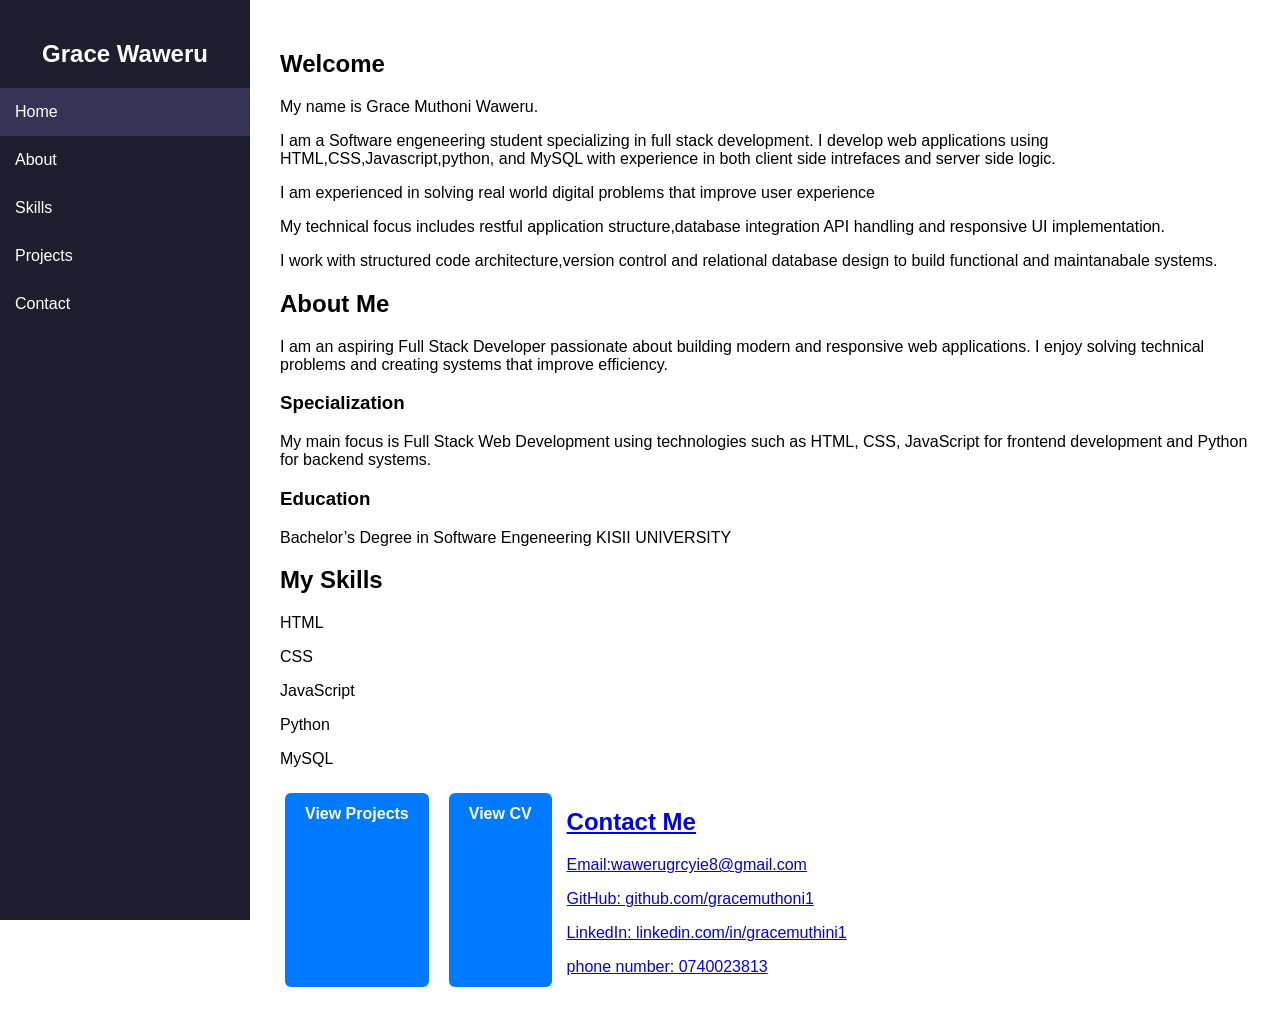
==== index.html @ 4daaf876 "Add files via upload" ====
<!DOCTYPE html>
<html lang="en">
<head>
    <meta charset="UTF-8">
    <title>Grace Waweru | Dashboard Portfolio</title>
    <link rel="stylesheet" href="style.css">
</head>
<body>

<div class="sidebar">
    <h2>Grace Waweru</h2>
    <a href="#home" class="active">Home</a>
    <a href="#about">About</a>
    <a href="#skills">Skills</a>
    <a href="#projects">Projects</a>
    <a href="#contact">Contact</a>
</div>

<div class="content">

    <section id="home" class="active">
        <h1>Welcome</h1>
        <p>My name is Grace Muthoni Waweru.</p>
		<p>I am a Software engeneering student  specializing in full stack development. 
		I develop web applications using HTML,CSS,Javascript,python, and MySQL with experience in both client side intrefaces and server side logic.
		<p>I am experienced in solving real world digital problems that improve user experience </p>
		<p> My technical focus includes restful application structure,database integration API handling and responsive UI implementation.</p>
		<p>I work with structured code architecture,version control and relational database design to build functional and maintanabale systems.</p>
    </section>
	<div id="home" class="section">
	<div id="about" class="section">

    <h2>About Me</h2>

    <p>
        I am an aspiring Full Stack Developer passionate about
        building modern and responsive web applications. I enjoy solving
        technical problems and creating systems that improve efficiency.
    </p>

    <h3>Specialization</h3>

    <p>
        My main focus is Full Stack Web Development using technologies such as
        HTML, CSS, JavaScript for frontend development and Python for backend
        systems.
    </p>

    <h3>Education</h3>

    <p>
        Bachelor’s Degree in Software Engeneering
        KISII UNIVERSITY
    </p>

</div>
<div id="skills" class="section">

    <h2>My Skills</h2>

    <div class="skill">
        <p>HTML</p>
        <div class="skill-bar">
            <div class="skill-level html"></div>
        </div>
    </div>

    <div class="skill">
        <p>CSS</p>
        <div class="skill-bar">
            <div class="skill-level css"></div>
        </div>
    </div>

    <div class="skill">
        <p>JavaScript</p>
        <div class="skill-bar">
            <div class="skill-level js"></div>
        </div>
    </div>

    <div class="skill">
        <p>Python</p>
        <div class="skill-bar">
            <div class="skill-level python"></div>
        </div>
    </div>

    <div class="skill">
        <p>MySQL</p>
        <div class="skill-bar">
            <div class="skill-level mysql"></div>
        </div>
    </div>

</div>
    <div class="buttons">
        <a href="#projects" class="btn">View Projects</a>
        <a href="cv.pdf.html" class="btn" download>View CV</a>
        <a href="div id="contact" class="section">
    <h2>Contact Me</h2>

    <p>Email:wawerugrcyie8@gmail.com</p>
    <p>GitHub: github.com/gracemuthoni1</p>
    <p>LinkedIn: linkedin.com/in/gracemuthini1</p>
	<p>phone number: 0740023813
</div> </a>
    </div>
</div>


    <section id="about">
        <h1>About Me</h1>
        <p>Brief background about yourself.</p>
    </section>

    <section id="skills">
        <h1>Skills</h1>
        <p>HTML, CSS, JavaScript, Python, MySQL</p>
    </section>

    <section id="projects">
        <h1>Projects</h1>
        <p>Project details here.</p>
    </section>

    <section id="contact">
        <h1>Contact</h1>
        <p>Email:wawerugracyie@gmail.com</p>
    </section>

</div>

<script src="script.js"></script>
</body>
</html>
---- style.css ----
body {
    margin: 0;
    font-family: Arial, sans-serif;
    display: flex;
}

/* Sidebar */
.sidebar {
    width: 250px;
    background: #1e1e2f;
    color: white;
    height: 100vh;
    padding-top: 20px;
    position: fixed;
}

.sidebar h2 {
    text-align: center;
}

.sidebar a {
    display: block;
    color: white;
    padding: 15px;
    text-decoration: none;
}

.sidebar a:hover,
.sidebar a.active {
    background: #343454;
}

/* Content */
.content {
    margin-left: 250px;
    padding: 30px;
    width: 100%;
}

section {
    display: none;
}

section.active {
    display: block;
}.buttons{
    margin-top:20px;
}

.btn{
    display:inline-block;
    padding:10px 20px;
    margin:5px;
    background:#007BFF;
    color:white;
    text-decoration:none;
    border-radius:5px;
    font-weight:bold;
}

.btn:hover{
    background:#0056b3;
}
.buttons{
    display:flex;
    flex-wrap:wrap;
    gap:10px;
}

.btn{
    padding:12px 20px;
    background:#007BFF;
    color:white;
    text-decoration:none;
    border-radius:6px;
    font-weight:bold;
}

.btn:hover{
    background:#0056b3;
}
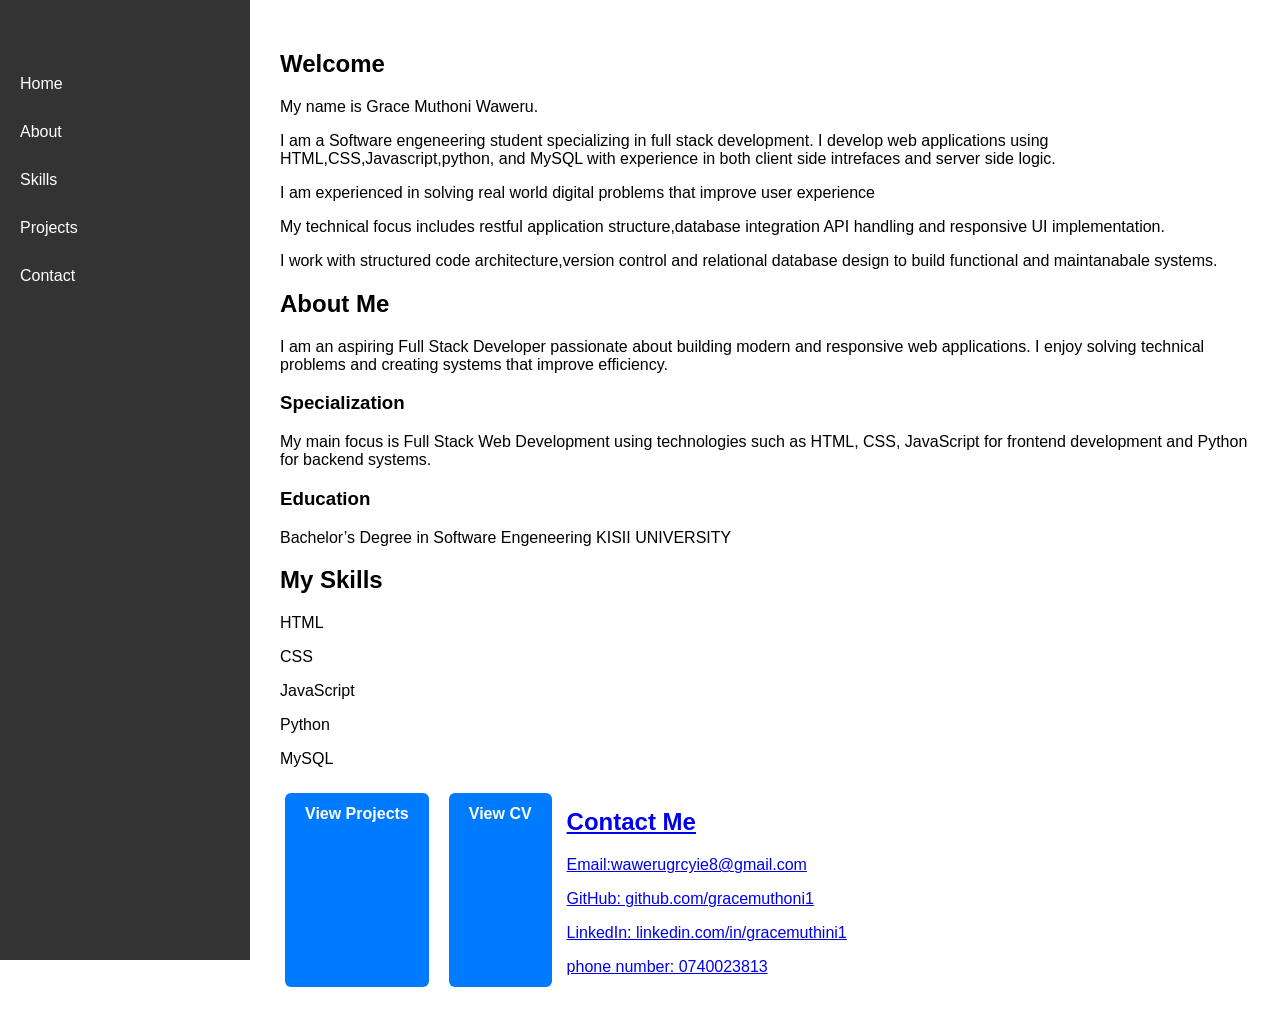
==== commit 4be779dd: "Add files via upload" ====
--- a/index.html
+++ b/index.html
@@ -4,17 +4,31 @@
     <meta charset="UTF-8">
     <title>Grace Waweru | Dashboard Portfolio</title>
     <link rel="stylesheet" href="style.css">
+	<meta name="viewport" content="width=device-width, initial-scale=1.0">
 </head>
 <body>
 
-<div class="sidebar">
-    <h2>Grace Waweru</h2>
-    <a href="#home" class="active">Home</a>
+<!-- Hamburger menu -->
+<div class="hamburger" onclick="toggleMenu()">
+    &#9776; <!-- three lines icon -->
+</div>
+
+<!-- Sidebar / Dashboard -->
+<div class="sidebar" id="sidebar">
+    <a href="#home">Home</a>
     <a href="#about">About</a>
     <a href="#skills">Skills</a>
     <a href="#projects">Projects</a>
     <a href="#contact">Contact</a>
 </div>
+
+<!-- JavaScript for toggle -->
+<script>
+function toggleMenu() {
+    const sidebar = document.getElementById("sidebar");
+    sidebar.classList.toggle("active");
+}
+</script>
 
 <div class="content">
 
--- a/style.css
+++ b/style.css
@@ -79,3 +79,98 @@
 .btn:hover{
     background:#0056b3;
 }
+/* Mobile styles */
+@media screen and (max-width: 768px) {
+    .sidebar, nav {
+        width: 100%;
+        height: auto;
+        position: relative;
+    }
+    
+    .content, .section {
+        margin-left: 0;
+        padding: 10px;
+    }
+
+    .buttons {
+        flex-direction: column;
+        gap: 10px;
+    }
+
+    .btn {
+        width: 100%;
+        text-align: center;
+        font-size: 16px;
+    }
+
+    h1 { font-size: 24px; }
+    h2 { font-size: 20px; }
+    h3 { font-size: 18px; }
+    p { font-size: 14px; line-height: 1.5; }
+    
+    .skill-bar {
+        width: 100%;
+        height: 15px;
+    }
+}/* Hamburger icon */
+.hamburger {
+    font-size: 30px;
+    cursor: pointer;
+    padding: 10px 20px;
+    display: none; /* show only on mobile */
+    background: #007BFF;
+    color: white;
+}
+
+/* Sidebar */
+.sidebar {
+    width: 250px;
+    background: #333;
+    color: white;
+    position: fixed;
+    height: 100%;
+    top: 0;
+    left: -250px; /* hidden by default */
+    transition: 0.3s;
+    padding-top: 60px;
+    z-index: 1000;
+}
+
+.sidebar a {
+    display: block;
+    color: white;
+    padding: 15px 20px;
+    text-decoration: none;
+}
+
+.sidebar a:hover {
+    background: #575757;
+}
+
+/* Active sidebar */
+.sidebar.active {
+    left: 0;
+}
+
+/* Desktop view - sidebar always visible */
+@media screen and (min-width: 768px) {
+    .hamburger {
+        display: none;
+    }
+    .sidebar {
+        left: 0;
+    }
+    .content {
+        margin-left: 250px;
+    }
+}
+
+/* Mobile view */
+@media screen and (max-width: 767px) {
+    .hamburger {
+        display: block;
+    }
+    .content {
+        margin-left: 0;
+    }
+}
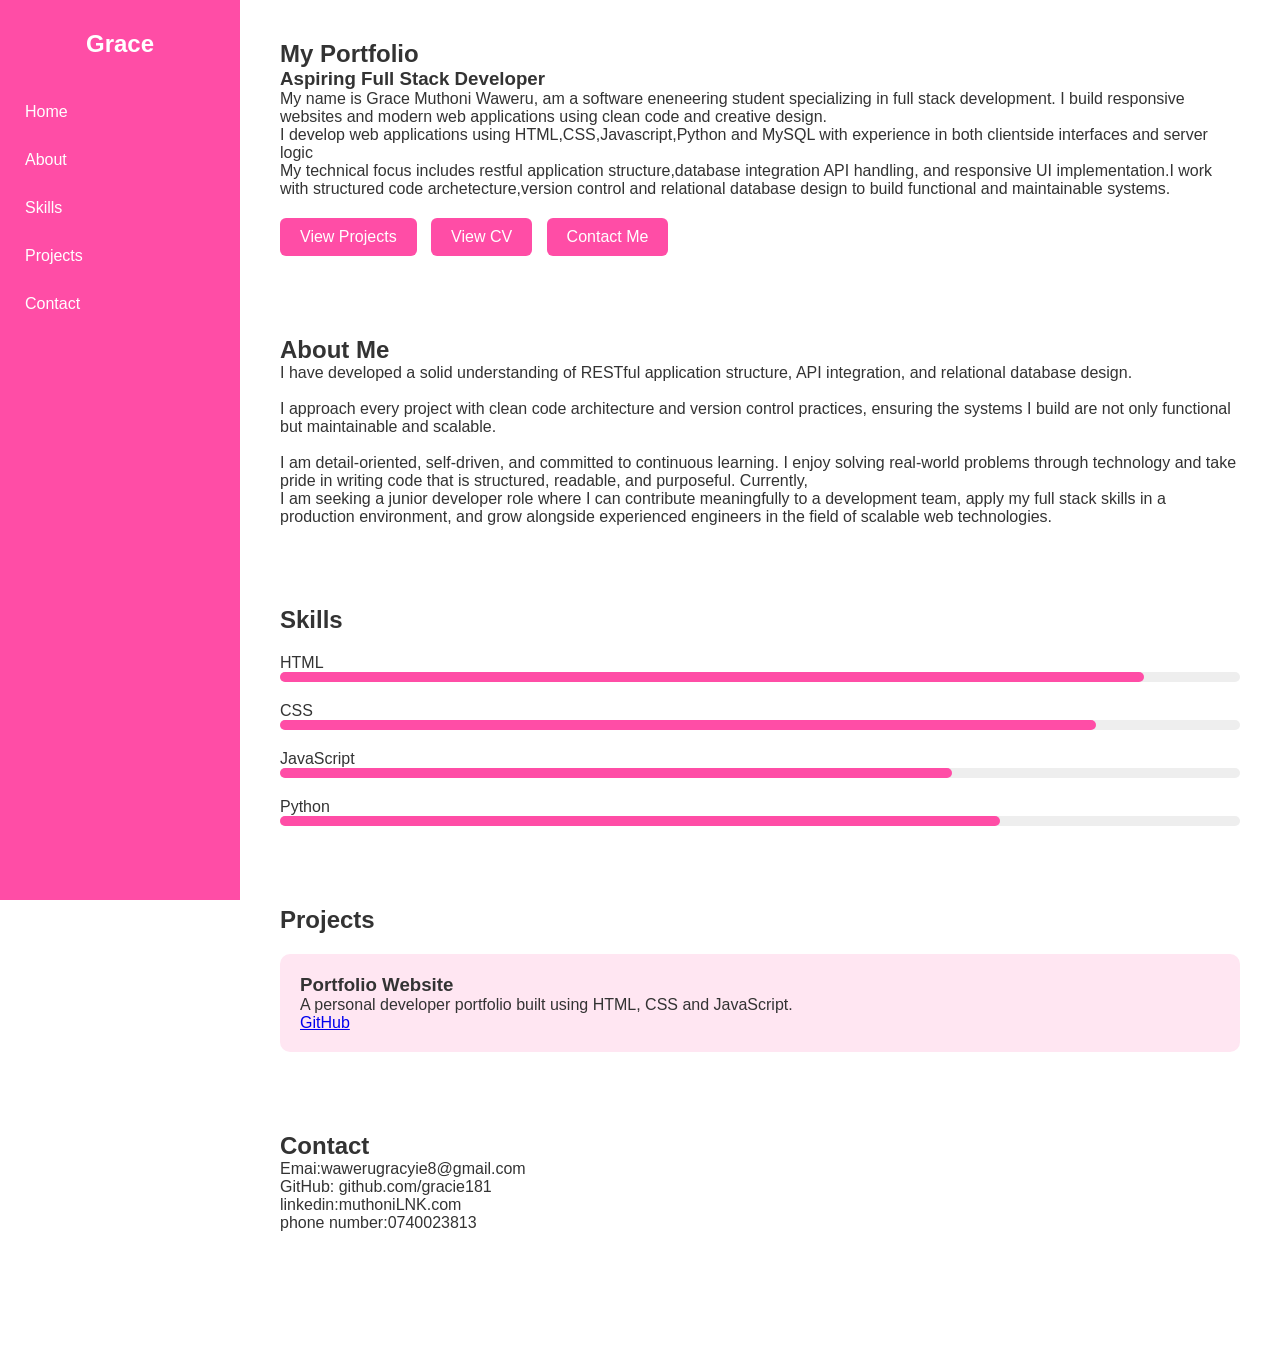
==== commit 01eaec50: "Add files via upload" ====
--- a/index.html
+++ b/index.html
@@ -1,150 +1,135 @@
 <!DOCTYPE html>
 <html lang="en">
 <head>
-    <meta charset="UTF-8">
-    <title>Grace Waweru | Dashboard Portfolio</title>
-    <link rel="stylesheet" href="style.css">
-	<meta name="viewport" content="width=device-width, initial-scale=1.0">
+<meta charset="UTF-8">
+<meta name="viewport" content="width=device-width, initial-scale=1.0">
+<title>Grace Waweru | Portfolio</title>
+<link rel="stylesheet" href="style.css">
 </head>
+
 <body>
 
 <!-- Hamburger menu -->
-<div class="hamburger" onclick="toggleMenu()">
-    &#9776; <!-- three lines icon -->
+<div class="hamburger" onclick="toggleMenu()">☰</div>
+
+<!-- Sidebar Dashboard -->
+<div class="sidebar" id="sidebar">
+<h2 class="logo">Grace</h2>
+
+<a href="#home">Home</a>
+<a href="#about">About</a>
+<a href="#skills">Skills</a>
+<a href="#projects">Projects</a>
+<a href="#contact">Contact</a>
+
 </div>
 
-<!-- Sidebar / Dashboard -->
-<div class="sidebar" id="sidebar">
-    <a href="#home">Home</a>
-    <a href="#about">About</a>
-    <a href="#skills">Skills</a>
-    <a href="#projects">Projects</a>
-    <a href="#contact">Contact</a>
+<!-- Main Content -->
+<div class="main">
+
+<!-- Home -->
+<section id="home" class="section">
+<h1>My Portfolio</h1>
+<h3>Aspiring Full Stack Developer</h3>
+
+<p>My name is Grace Muthoni Waweru, 
+am  a software eneneering student specializing in full stack development.
+I build responsive websites and modern web applications
+using clean code and creative design.</P>
+<p>I develop web applications using HTML,CSS,Javascript,Python and MySQL
+with experience in both clientside interfaces and server logic </p>
+<p> My technical focus includes restful application structure,database integration
+API handling, and responsive UI implementation.I work with structured code
+archetecture,version control and relational database design to build functional
+and maintainable systems.<p>
+<div class="buttons">
+<a href="#projects" class="btn">View Projects</a>
+<a href="cv.pdf.html" class="btn">View CV</a>
+<a href="#contact" class="btn">Contact Me</a>
 </div>
 
-<!-- JavaScript for toggle -->
-<script>
-function toggleMenu() {
-    const sidebar = document.getElementById("sidebar");
-    sidebar.classList.toggle("active");
-}
-</script>
+</section>
 
-<div class="content">
+<!-- About -->
+<section id="about" class="section">
 
-    <section id="home" class="active">
-        <h1>Welcome</h1>
-        <p>My name is Grace Muthoni Waweru.</p>
-		<p>I am a Software engeneering student  specializing in full stack development. 
-		I develop web applications using HTML,CSS,Javascript,python, and MySQL with experience in both client side intrefaces and server side logic.
-		<p>I am experienced in solving real world digital problems that improve user experience </p>
-		<p> My technical focus includes restful application structure,database integration API handling and responsive UI implementation.</p>
-		<p>I work with structured code architecture,version control and relational database design to build functional and maintanabale systems.</p>
-    </section>
-	<div id="home" class="section">
-	<div id="about" class="section">
+<h2>About Me</h2>
 
-    <h2>About Me</h2>
+<p
+I am a Software Engineering student specializing in Full Stack Development, with hands-on experience building web applications from the ground up. My work spans both the frontend and backe
+nd crafting responsive, user-friendly interfaces with HTML, CSS, and JavaScript, while handling server-side logic and data management using Python and MySQL.</p>
+<p>I have developed a solid understanding of RESTful application structure, API integration, and relational database design.</p>
+<br>
+<p> I approach every project with clean code architecture and version control practices, ensuring the systems I build are not only functional but maintainable and scalable.</p>
+<br> 
+<p>I am detail-oriented, self-driven, and committed to continuous learning. I enjoy solving real-world problems through technology and take pride in writing code that is structured, readable, and purposeful.
+Currently, <br>I am seeking a junior developer role where I can contribute meaningfully to a development team, apply my full stack skills in a production environment, and grow alongside
+ experienced engineers in the field of scalable web technologies.</p>
 
-    <p>
-        I am an aspiring Full Stack Developer passionate about
-        building modern and responsive web applications. I enjoy solving
-        technical problems and creating systems that improve efficiency.
-    </p>
+</section>
 
-    <h3>Specialization</h3>
+<!-- Skills -->
+<section id="skills" class="section">
 
-    <p>
-        My main focus is Full Stack Web Development using technologies such as
-        HTML, CSS, JavaScript for frontend development and Python for backend
-        systems.
-    </p>
+<h2>Skills</h2>
 
-    <h3>Education</h3>
+<div class="skill">
+<p>HTML</p>
+<div class="bar"><div class="level html"></div></div>
+</div>
 
-    <p>
-        Bachelor’s Degree in Software Engeneering
-        KISII UNIVERSITY
-    </p>
+<div class="skill">
+<p>CSS</p>
+<div class="bar"><div class="level css"></div></div>
+</div>
+
+<div class="skill">
+<p>JavaScript</p>
+<div class="bar"><div class="level js"></div></div>
+</div>
+
+<div class="skill">
+<p>Python</p>
+<div class="bar"><div class="level python"></div></div>
+</div>
+
+</section>
+
+<!-- Projects -->
+<section id="projects" class="section">
+
+<h2>Projects</h2>
+
+<div class="project-card">
+
+<h3>Portfolio Website</h3>
+
+<p>
+A personal developer portfolio built using
+HTML, CSS and JavaScript.
+</p>
+
+<a href="#">GitHub</a>
 
 </div>
-<div id="skills" class="section">
 
-    <h2>My Skills</h2>
+</section>
 
-    <div class="skill">
-        <p>HTML</p>
-        <div class="skill-bar">
-            <div class="skill-level html"></div>
-        </div>
-    </div>
+<!-- Contact -->
+<section id="contact" class="section">
 
-    <div class="skill">
-        <p>CSS</p>
-        <div class="skill-bar">
-            <div class="skill-level css"></div>
-        </div>
-    </div>
+<h2>Contact</h2>
 
-    <div class="skill">
-        <p>JavaScript</p>
-        <div class="skill-bar">
-            <div class="skill-level js"></div>
-        </div>
-    </div>
+<p>Emai:wawerugracyie8@gmail.com</p>
+<p>GitHub: github.com/gracie181</p>
+<p>linkedin:muthoniLNK.com </p>
+<p>phone number:0740023813
 
-    <div class="skill">
-        <p>Python</p>
-        <div class="skill-bar">
-            <div class="skill-level python"></div>
-        </div>
-    </div>
-
-    <div class="skill">
-        <p>MySQL</p>
-        <div class="skill-bar">
-            <div class="skill-level mysql"></div>
-        </div>
-    </div>
-
-</div>
-    <div class="buttons">
-        <a href="#projects" class="btn">View Projects</a>
-        <a href="cv.pdf.html" class="btn" download>View CV</a>
-        <a href="div id="contact" class="section">
-    <h2>Contact Me</h2>
-
-    <p>Email:wawerugrcyie8@gmail.com</p>
-    <p>GitHub: github.com/gracemuthoni1</p>
-    <p>LinkedIn: linkedin.com/in/gracemuthini1</p>
-	<p>phone number: 0740023813
-</div> </a>
-    </div>
-</div>
-
-
-    <section id="about">
-        <h1>About Me</h1>
-        <p>Brief background about yourself.</p>
-    </section>
-
-    <section id="skills">
-        <h1>Skills</h1>
-        <p>HTML, CSS, JavaScript, Python, MySQL</p>
-    </section>
-
-    <section id="projects">
-        <h1>Projects</h1>
-        <p>Project details here.</p>
-    </section>
-
-    <section id="contact">
-        <h1>Contact</h1>
-        <p>Email:wawerugracyie@gmail.com</p>
-    </section>
+</section>
 
 </div>
 
 <script src="script.js"></script>
+
 </body>
 </html>
--- a/style.css
+++ b/style.css
@@ -1,176 +1,139 @@
-body {
-    margin: 0;
-    font-family: Arial, sans-serif;
-    display: flex;
+*{
+margin:0;
+padding:0;
+box-sizing:border-box;
+font-family:Arial, Helvetica, sans-serif;
+}
+
+body{
+background:white;
+color:#333;
+}
+
+/* Hamburger */
+
+.hamburger{
+font-size:30px;
+padding:15px;
+cursor:pointer;
+color:#ff4da6;
+display:none;
 }
 
 /* Sidebar */
-.sidebar {
-    width: 250px;
-    background: #1e1e2f;
-    color: white;
-    height: 100vh;
-    padding-top: 20px;
-    position: fixed;
+
+.sidebar{
+width:240px;
+height:100%;
+background:#ff4da6;
+position:fixed;
+left:0;
+top:0;
+padding-top:30px;
 }
 
-.sidebar h2 {
-    text-align: center;
+.logo{
+text-align:center;
+color:white;
+margin-bottom:30px;
 }
 
-.sidebar a {
-    display: block;
-    color: white;
-    padding: 15px;
-    text-decoration: none;
+.sidebar a{
+display:block;
+color:white;
+text-decoration:none;
+padding:15px 25px;
 }
 
-.sidebar a:hover,
-.sidebar a.active {
-    background: #343454;
+.sidebar a:hover{
+background:white;
+color:#ff4da6;
 }
 
-/* Content */
-.content {
-    margin-left: 250px;
-    padding: 30px;
-    width: 100%;
+/* Main Content */
+
+.main{
+margin-left:240px;
+padding:40px;
 }
 
-section {
-    display: none;
+.section{
+margin-bottom:80px;
 }
 
-section.active {
-    display: block;
-}.buttons{
-    margin-top:20px;
+/* Buttons */
+
+.buttons{
+margin-top:20px;
 }
 
 .btn{
-    display:inline-block;
-    padding:10px 20px;
-    margin:5px;
-    background:#007BFF;
-    color:white;
-    text-decoration:none;
-    border-radius:5px;
-    font-weight:bold;
+display:inline-block;
+padding:10px 20px;
+background:#ff4da6;
+color:white;
+text-decoration:none;
+border-radius:6px;
+margin-right:10px;
 }
 
 .btn:hover{
-    background:#0056b3;
-}
-.buttons{
-    display:flex;
-    flex-wrap:wrap;
-    gap:10px;
+background:#e60073;
 }
 
-.btn{
-    padding:12px 20px;
-    background:#007BFF;
-    color:white;
-    text-decoration:none;
-    border-radius:6px;
-    font-weight:bold;
+/* Skills */
+
+.skill{
+margin:20px 0;
 }
 
-.btn:hover{
-    background:#0056b3;
-}
-/* Mobile styles */
-@media screen and (max-width: 768px) {
-    .sidebar, nav {
-        width: 100%;
-        height: auto;
-        position: relative;
-    }
-    
-    .content, .section {
-        margin-left: 0;
-        padding: 10px;
-    }
-
-    .buttons {
-        flex-direction: column;
-        gap: 10px;
-    }
-
-    .btn {
-        width: 100%;
-        text-align: center;
-        font-size: 16px;
-    }
-
-    h1 { font-size: 24px; }
-    h2 { font-size: 20px; }
-    h3 { font-size: 18px; }
-    p { font-size: 14px; line-height: 1.5; }
-    
-    .skill-bar {
-        width: 100%;
-        height: 15px;
-    }
-}/* Hamburger icon */
-.hamburger {
-    font-size: 30px;
-    cursor: pointer;
-    padding: 10px 20px;
-    display: none; /* show only on mobile */
-    background: #007BFF;
-    color: white;
+.bar{
+width:100%;
+height:10px;
+background:#eee;
+border-radius:10px;
 }
 
-/* Sidebar */
-.sidebar {
-    width: 250px;
-    background: #333;
-    color: white;
-    position: fixed;
-    height: 100%;
-    top: 0;
-    left: -250px; /* hidden by default */
-    transition: 0.3s;
-    padding-top: 60px;
-    z-index: 1000;
+.level{
+height:10px;
+background:#ff4da6;
+border-radius:10px;
 }
 
-.sidebar a {
-    display: block;
-    color: white;
-    padding: 15px 20px;
-    text-decoration: none;
+.html{width:90%;}
+.css{width:85%;}
+.js{width:70%;}
+.python{width:75%;}
+
+/* Project card */
+
+.project-card{
+background:#ffe6f2;
+padding:20px;
+border-radius:10px;
+margin-top:20px;
 }
 
-.sidebar a:hover {
-    background: #575757;
+/* MOBILE */
+
+@media (max-width:768px){
+
+.sidebar{
+left:-240px;
+transition:0.3s;
 }
 
-/* Active sidebar */
-.sidebar.active {
-    left: 0;
+.sidebar.active{
+left:0;
 }
 
-/* Desktop view - sidebar always visible */
-@media screen and (min-width: 768px) {
-    .hamburger {
-        display: none;
-    }
-    .sidebar {
-        left: 0;
-    }
-    .content {
-        margin-left: 250px;
-    }
+.hamburger{
+display:block;
 }
 
-/* Mobile view */
-@media screen and (max-width: 767px) {
-    .hamburger {
-        display: block;
-    }
-    .content {
-        margin-left: 0;
-    }
+.main{
+margin-left:0;
+padding:20px;
+}
+
 }
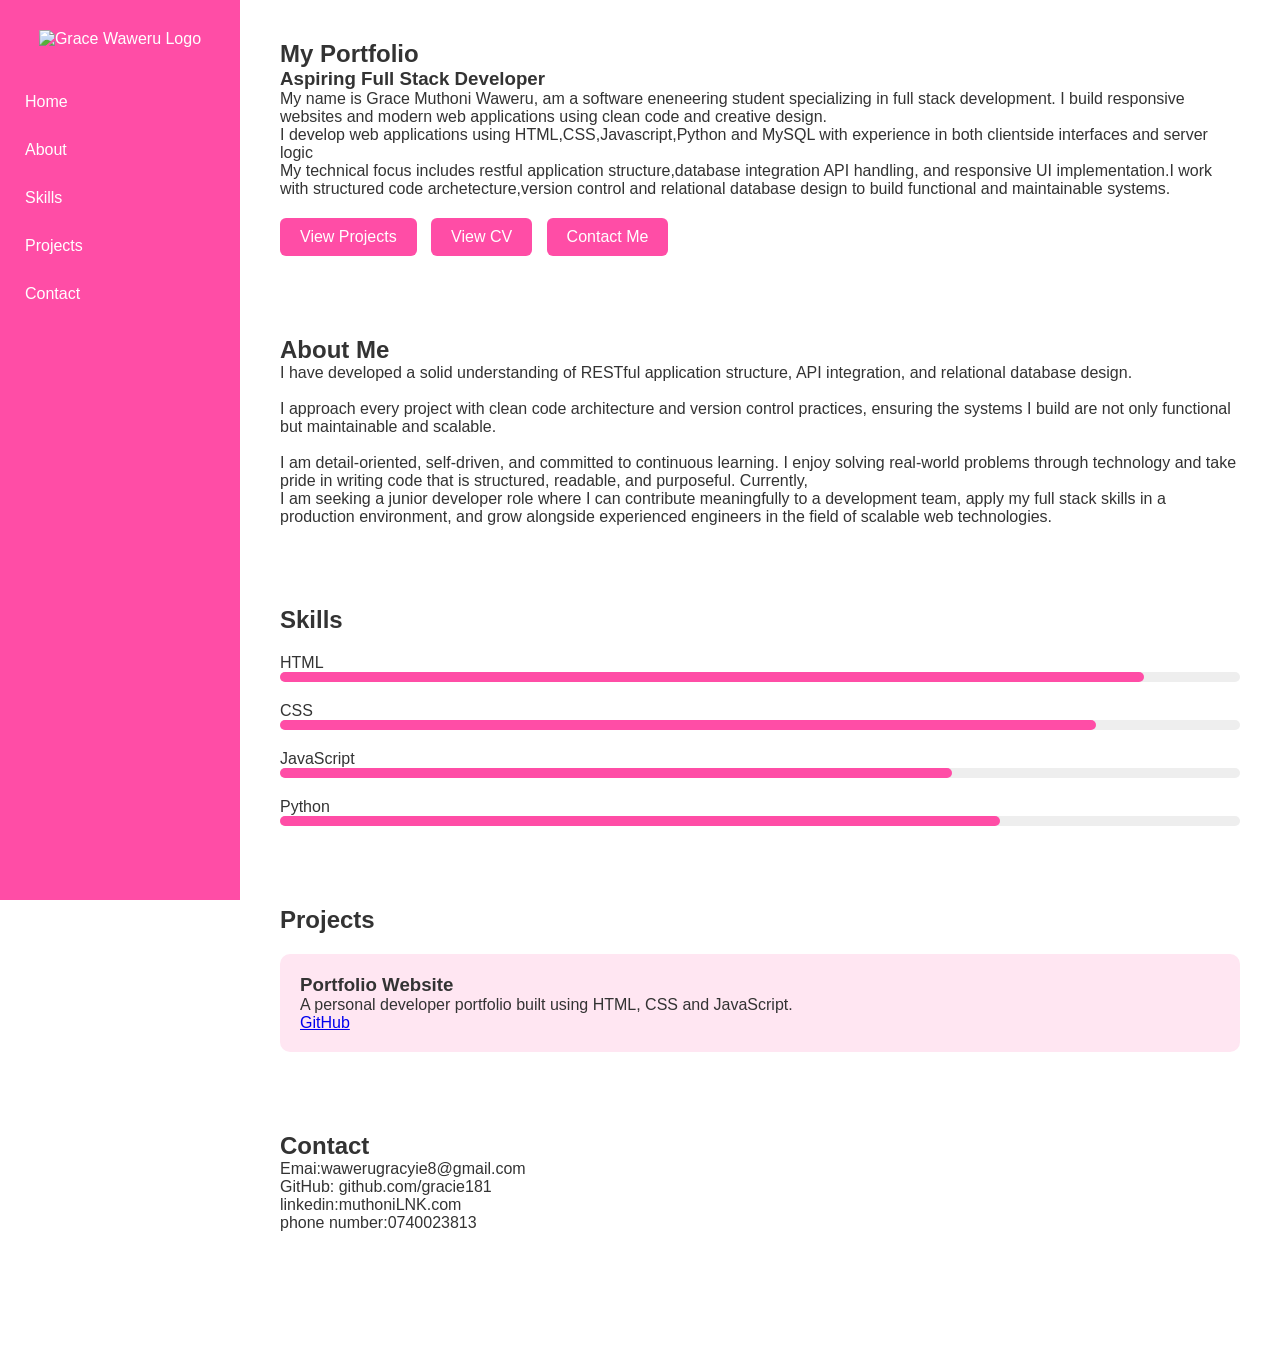
==== commit 6acc84ed: "Add files via upload" ====
--- a/index.html
+++ b/index.html
@@ -14,13 +14,16 @@
 
 <!-- Sidebar Dashboard -->
 <div class="sidebar" id="sidebar">
-<h2 class="logo">Grace</h2>
+<div class="logo">
+    <img src="logo.jpeg" alt="Grace Waweru Logo">
+</div>
 
-<a href="#home">Home</a>
-<a href="#about">About</a>
-<a href="#skills">Skills</a>
-<a href="#projects">Projects</a>
-<a href="#contact">Contact</a>
+
+    <a href="#home" onclick="closeMenu()">Home</a>
+    <a href="#about" onclick="closeMenu()">About</a>
+    <a href="#skills" onclick="closeMenu()">Skills</a>
+    <a href="#projects" onclick="closeMenu()">Projects</a>
+    <a href="#contact" onclick="closeMenu()">Contact</a>
 
 </div>
 
--- a/style.css
+++ b/style.css
@@ -136,4 +136,12 @@
 padding:20px;
 }
 
+}
+.logo{
+text-align:center;
+margin-bottom:30px;
+}
+
+.logo img{
+width:120px;
 }
